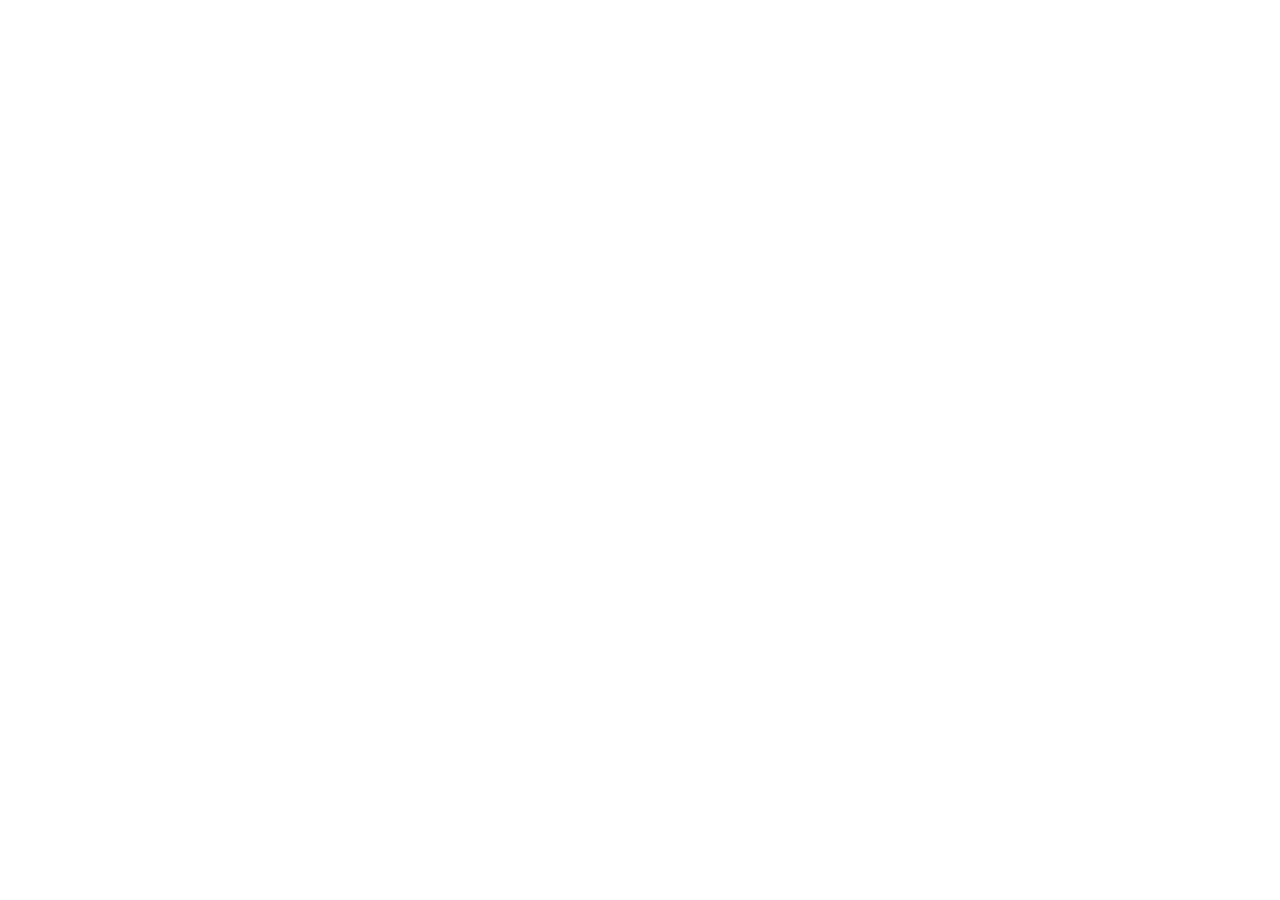
==== gallery.html @ 205ed688 "Add gallery page and redesign site layout" ====
<!DOCTYPE html>
<html lang="en">
<head>
    <meta charset="UTF-8">
    <meta name="viewport" content="width=device-width, initial-scale=1.0">
    <title>Видео Галерия</title>
</head>
<body>
    
</body>
</html>
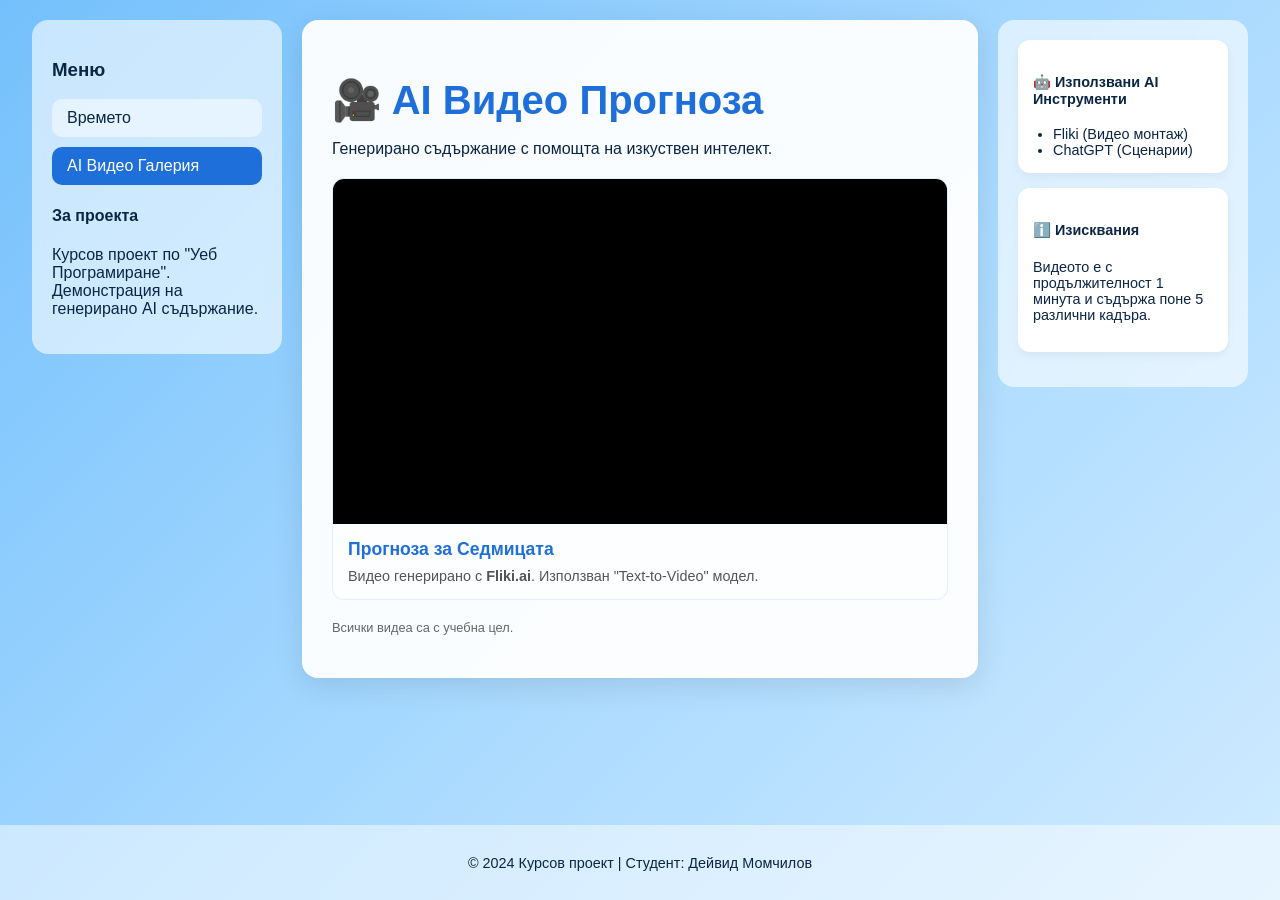
==== commit 649c027a: "Add AI video gallery page and update styles" ====
--- a/gallery.html
+++ b/gallery.html
@@ -1,11 +1,84 @@
-<!DOCTYPE html>
-<html lang="en">
+<!doctype html>
+<html lang="bg">
 <head>
-    <meta charset="UTF-8">
-    <meta name="viewport" content="width=device-width, initial-scale=1.0">
-    <title>Видео Галерия</title>
+  <meta charset="utf-8" />
+  <meta name="viewport" content="width=device-width,initial-scale=1" />
+  <title>AI Видео Галерия - Времето в България</title>
+  <link rel="stylesheet" href="styles.css" />
 </head>
 <body>
+
+  <header class="site-header">
+    <nav class="mobile-nav">
+      <ul>
+        <li><a href="index.html">🏠 Начало</a></li>
+        <li><a href="gallery.html" class="active">🎥 Видео Галерия</a></li>
+      </ul>
+    </nav>
+  </header>
+
+  <div class="page-layout">
     
+    <aside class="sidebar-left">
+      <nav class="vertical-nav">
+        <h3>Меню</h3>
+        <ul>
+          <li><a href="index.html" class="nav-item">Времето</a></li>
+          <li><a href="gallery.html" class="nav-item active">AI Видео Галерия</a></li>
+        </ul>
+      </nav>
+      
+      <div class="info-box">
+        <h4>За проекта</h4>
+        <p>Курсов проект по "Уеб Програмиране". Демонстрация на генерирано AI съдържание.</p>
+      </div>
+    </aside>
+
+    <main class="main-content" role="main">
+      <div class="gallery-container">
+        <header class="app-header">
+          <h1>🎥 AI Видео Прогноза</h1>
+          <p>Генерирано съдържание с помощта на изкуствен интелект.</p>
+        </header>
+
+        <div class="video-grid">
+          <article class="video-card">
+            <div class="video-wrapper">
+              <iframe width="560" height="315" src="-2050-.mp4" title="AI Video 3" frameborder="0" allow="accelerometer; autoplay; clipboard-write; encrypted-media; gyroscope; picture-in-picture" allowfullscreen></iframe>
+            </div>
+            <div class="video-info">
+              <h3>Прогноза за Седмицата</h3>
+              <p>Видео генерирано с <strong>Fliki.ai</strong>. Използван "Text-to-Video" модел.</p>
+            </div>
+          </article>
+
+        </div>
+        
+        <footer class="app-footer">
+          <p>Всички видеа са с учебна цел.</p>
+        </footer>
+      </div>
+    </main>
+
+    <aside class="sidebar-right">
+      <div class="info-card">
+        <h4>🤖 Използвани AI Инструменти</h4>
+        <ul style="padding-left: 20px; margin: 0;">
+          <li>Fliki (Видео монтаж)</li>
+          <li>ChatGPT (Сценарии)</li>
+        </ul>
+      </div>
+      <div class="info-card">
+        <h4>ℹ️ Изисквания</h4>
+        <p>Видеото е с продължителност 1 минута и съдържа поне 5 различни кадъра.</p>
+      </div>
+    </aside>
+
+  </div>
+
+  <footer class="site-footer">
+    <p>&copy; 2024 Курсов проект | Студент: Дейвид Момчилов</p>
+  </footer>
+
 </body>
 </html>
--- a/styles.css
+++ b/styles.css
@@ -0,0 +1,272 @@
+:root {
+  --bg-gradient: linear-gradient(135deg, #74c0fc, #a5d8ff, #d0ebff);
+  --accent-color: #1e6fd9;
+  --accent-hover: #1255aa;
+  --text-dark: #0b2545;
+  --text-light: #ffffff;
+  --card-bg: rgba(255, 255, 255, 0.95);
+  --glass-bg: rgba(255, 255, 255, 0.6);
+  --shadow: 0 8px 30px rgba(0, 0, 0, 0.1);
+  --radius: 16px;
+  --transition: all 0.3s ease;
+}
+
+body {
+  font-family: "Segoe UI", Roboto, Arial, sans-serif;
+  background: var(--bg-gradient);
+  min-height: 100vh;
+  margin: 0;
+  display: flex;
+  flex-direction: column; 
+  color: var(--text-dark);
+  animation: fadeIn 1s ease forwards;
+}
+
+.page-layout {
+  display: grid;
+  grid-template-columns: 1fr; 
+  gap: 20px;
+  width: 95%;
+  max-width: 1400px;
+  margin: 20px auto;
+  flex: 1; 
+}
+
+.sidebar-left, .sidebar-right {
+  display: none; 
+}
+
+.site-header {
+  background: var(--card-bg);
+  padding: 10px 20px;
+  box-shadow: 0 2px 10px rgba(0,0,0,0.05);
+}
+.mobile-nav ul {
+  list-style: none;
+  padding: 0;
+  margin: 0;
+  display: flex;
+  justify-content: center;
+  gap: 20px;
+}
+.mobile-nav a {
+  text-decoration: none;
+  color: var(--accent-color);
+  font-weight: bold;
+}
+
+.weather-app-container {
+  background: var(--card-bg);
+  border-radius: var(--radius);
+  box-shadow: var(--shadow);
+  padding: 30px;
+  text-align: center;
+  backdrop-filter: blur(6px);
+  transition: var(--transition);
+  margin: 0 auto;
+  width: 100%;
+  max-width: 600px; 
+}
+
+.weather-app-container:hover {
+  transform: translateY(-2px);
+  box-shadow: 0 12px 36px rgba(0, 0, 0, 0.15);
+}
+
+header h1 {
+  font-size: 2rem;
+  margin-bottom: 5px;
+  color: var(--accent-color);
+}
+
+.controls {
+  display: flex;
+  gap: 10px;
+  margin: 20px 0;
+}
+
+input[type="text"] {
+  flex: 1;
+  padding: 12px;
+  font-size: 1rem;
+  border-radius: var(--radius);
+  border: 1.5px solid #b6d0f5;
+}
+input[type="text"]:focus {
+  outline: none;
+  border-color: var(--accent-color);
+}
+
+button {
+  background: var(--accent-color);
+  color: var(--text-light);
+  border: none;
+  border-radius: var(--radius);
+  padding: 12px 20px;
+  font-size: 1rem;
+  cursor: pointer;
+  font-weight: 600;
+  transition: var(--transition);
+}
+button:hover {
+  background: var(--accent-hover);
+}
+
+.result {
+  padding: 15px;
+  border-radius: var(--radius);
+  background: rgba(240, 248, 255, 0.6);
+  min-height: 150px;
+  display: flex;
+  flex-direction: column;
+  justify-content: center;
+}
+
+.weather-value {
+  font-size: 2.5rem;
+  font-weight: bold;
+  color: var(--accent-color);
+  margin: 10px 0;
+}
+
+.meta { list-style: none; padding: 0; color: #555; }
+.error { color: #b30000; font-weight: bold; animation: shake 0.4s ease; }
+
+.app-footer { margin-top: 20px; font-size: 0.8rem; color: #666; }
+.site-footer {
+  text-align: center;
+  padding: 15px;
+  background: rgba(255,255,255,0.5);
+  font-size: 0.9rem;
+}
+
+@keyframes fadeIn {
+  from { opacity: 0; transform: translateY(10px); }
+  to { opacity: 1; transform: translateY(0); }
+}
+@keyframes shake {
+  0%, 100% { transform: translateX(0); }
+  25% { transform: translateX(-5px); }
+  75% { transform: translateX(5px); }
+}
+
+@media (min-width: 768px) {
+  header h1 { font-size: 2.5rem; }
+  .weather-app-container { padding: 40px; }
+}
+
+@media (min-width: 992px) {
+  .page-layout { max-width: 900px; }
+}
+
+@media (min-width: 1200px) {
+  .site-header { display: none; }
+
+  .page-layout {
+    grid-template-columns: 250px 1fr 250px;
+    align-items: start;
+    max-width: 1400px;
+  }
+
+  .sidebar-left, .sidebar-right {
+    display: block;
+    background: var(--glass-bg);
+    padding: 20px;
+    border-radius: var(--radius);
+    backdrop-filter: blur(5px);
+  }
+
+  .vertical-nav ul { list-style: none; padding: 0; }
+  .vertical-nav li { margin-bottom: 10px; }
+  .vertical-nav a {
+    display: block;
+    text-decoration: none;
+    padding: 10px 15px;
+    border-radius: 10px;
+    color: var(--text-dark);
+    background: rgba(255,255,255,0.5);
+    transition: var(--transition);
+  }
+  .vertical-nav a:hover, .vertical-nav a.active {
+    background: var(--accent-color);
+    color: white;
+  }
+  
+  .info-card {
+    background: white;
+    padding: 15px;
+    border-radius: 12px;
+    margin-bottom: 15px;
+    box-shadow: 0 4px 10px rgba(0,0,0,0.05);
+    font-size: 0.9rem;
+  }
+}
+
+.gallery-container {
+  background: var(--card-bg);
+  border-radius: var(--radius);
+  box-shadow: var(--shadow);
+  padding: 30px;
+  width: 100%;
+  box-sizing: border-box;
+}
+
+.video-grid {
+  gap: 25px;
+  margin-top: 20px;
+}
+
+.video-card {
+  background: rgba(255, 255, 255, 0.5);
+  border-radius: 12px;
+  overflow: hidden; 
+  border: 1px solid rgba(0, 100, 255, 0.1);
+  transition: var(--transition);
+}
+
+.video-card:hover {
+  transform: translateY(-3px);
+  box-shadow: 0 5px 15px rgba(0,0,0,0.1);
+  background: rgba(255, 255, 255, 0.8);
+}
+
+.video-wrapper {
+  position: relative;
+  padding-bottom: 56.25%; 
+  height: 0;
+  background: #000;
+}
+
+.video-wrapper iframe, 
+.video-wrapper video {
+  position: absolute;
+  top: 0;
+  left: 0;
+  width: 100%;
+  height: 100%;
+  border: none;
+}
+
+.video-info {
+  padding: 15px;
+  text-align: left;
+}
+
+.video-info h3 {
+  margin: 0 0 8px 0;
+  font-size: 1.1rem;
+  color: var(--accent-color);
+}
+
+.video-info p {
+  margin: 0;
+  font-size: 0.9rem;
+  color: #555;
+}
+
+
+@media (min-width: 768px) {
+  .video-grid {
+    grid-template-columns: 1fr 1fr;
+  }
+} 
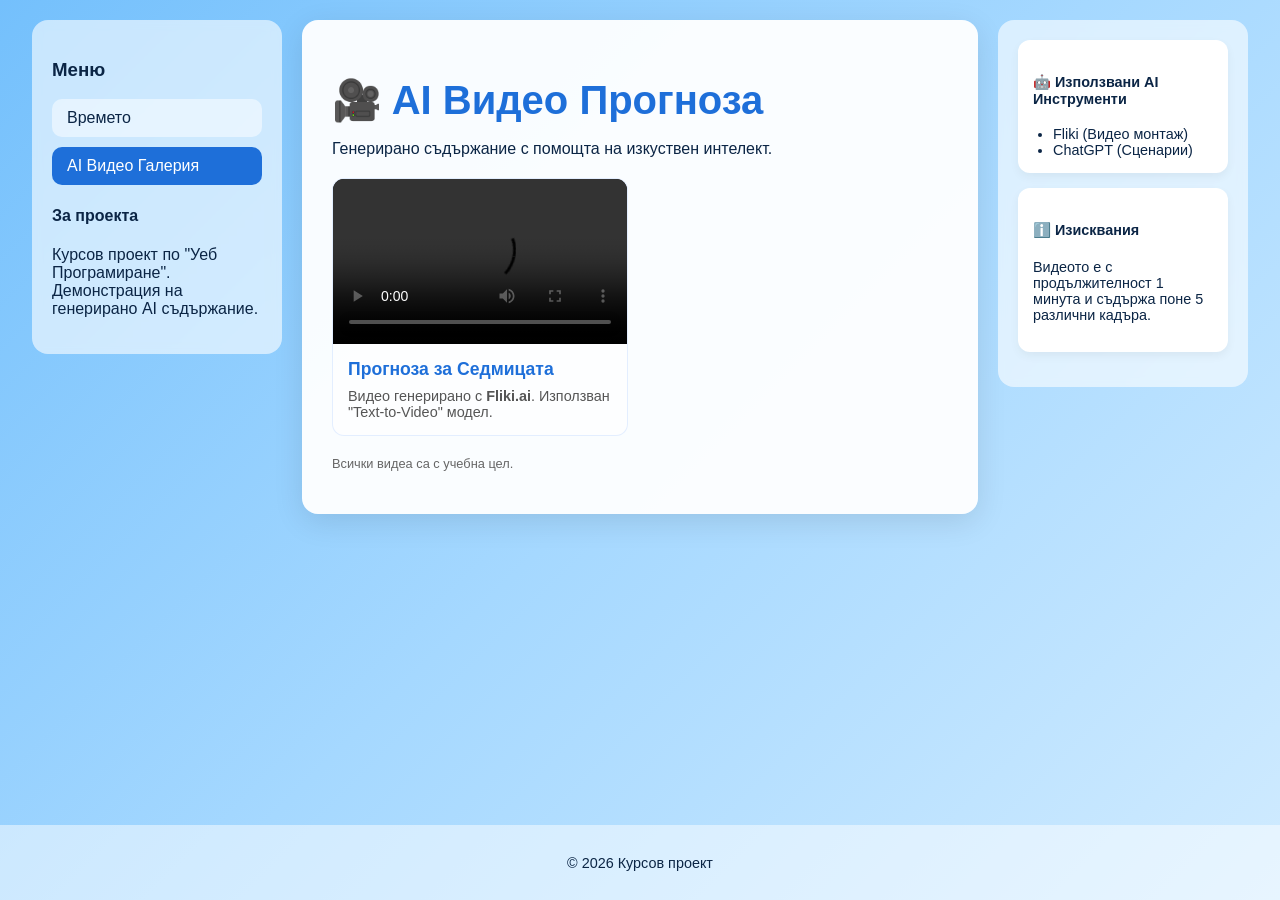
==== commit ba4c8ea6: "Major refactor added an assets folder for the video and favicon, updated css for a mobile friendly U" ====
--- a/gallery.html
+++ b/gallery.html
@@ -5,21 +5,11 @@
   <meta name="viewport" content="width=device-width,initial-scale=1" />
   <title>AI Видео Галерия - Времето в България</title>
   <link rel="stylesheet" href="styles.css" />
+  <link rel="icon" type="image/png" href="assets/cloudy.png">
 </head>
 <body>
-
-  <header class="site-header">
-    <nav class="mobile-nav">
-      <ul>
-        <li><a href="index.html">🏠 Начало</a></li>
-        <li><a href="gallery.html" class="active">🎥 Видео Галерия</a></li>
-      </ul>
-    </nav>
-  </header>
-
   <div class="page-layout">
-    
-    <aside class="sidebar-left">
+    <aside class="sidebar-left" id="side-menus">
       <nav class="vertical-nav">
         <h3>Меню</h3>
         <ul>
@@ -27,40 +17,34 @@
           <li><a href="gallery.html" class="nav-item active">AI Видео Галерия</a></li>
         </ul>
       </nav>
-      
       <div class="info-box">
         <h4>За проекта</h4>
         <p>Курсов проект по "Уеб Програмиране". Демонстрация на генерирано AI съдържание.</p>
       </div>
     </aside>
-
     <main class="main-content" role="main">
       <div class="gallery-container">
         <header class="app-header">
           <h1>🎥 AI Видео Прогноза</h1>
           <p>Генерирано съдържание с помощта на изкуствен интелект.</p>
         </header>
-
         <div class="video-grid">
           <article class="video-card">
             <div class="video-wrapper">
-              <iframe width="560" height="315" src="-2050-.mp4" title="AI Video 3" frameborder="0" allow="accelerometer; autoplay; clipboard-write; encrypted-media; gyroscope; picture-in-picture" allowfullscreen></iframe>
-            </div>
+              <video controls preload="metadata" src="assets/-2050-.mp4"></video>            
+           </div>
             <div class="video-info">
               <h3>Прогноза за Седмицата</h3>
               <p>Видео генерирано с <strong>Fliki.ai</strong>. Използван "Text-to-Video" модел.</p>
             </div>
           </article>
-
         </div>
-        
         <footer class="app-footer">
           <p>Всички видеа са с учебна цел.</p>
         </footer>
       </div>
     </main>
-
-    <aside class="sidebar-right">
+    <aside class="sidebar-right" id="side-info">
       <div class="info-card">
         <h4>🤖 Използвани AI Инструменти</h4>
         <ul style="padding-left: 20px; margin: 0;">
@@ -73,12 +57,13 @@
         <p>Видеото е с продължителност 1 минута и съдържа поне 5 различни кадъра.</p>
       </div>
     </aside>
-
   </div>
-
   <footer class="site-footer">
-    <p>&copy; 2024 Курсов проект | Студент: Дейвид Момчилов</p>
+    <p>&copy; 2026 Курсов проект</p>
   </footer>
-
+  <script src="ui.js"></script>
+  <button class="mobile-menu-toggle" aria-controls="side-menus" aria-label="Меню" aria-expanded="false">☰</button>
+  <button class="mobile-info-toggle" aria-controls="side-info" aria-label="Информация" aria-expanded="false">ℹ️</button>
+  <div class="backdrop" hidden></div>
 </body>
-</html>+</html>
--- a/styles.css
+++ b/styles.css
@@ -11,36 +11,51 @@
   --transition: all 0.3s ease;
 }
 
+/* Global fixes for mobile friendliness */
+*,
+*::before,
+*::after {
+  box-sizing: border-box;
+}
+
+html,
+body {
+  overflow-x: hidden;
+}
+
 body {
   font-family: "Segoe UI", Roboto, Arial, sans-serif;
   background: var(--bg-gradient);
   min-height: 100vh;
   margin: 0;
   display: flex;
-  flex-direction: column; 
+  flex-direction: column;
   color: var(--text-dark);
   animation: fadeIn 1s ease forwards;
 }
 
 .page-layout {
   display: grid;
-  grid-template-columns: 1fr; 
+  grid-template-columns: 1fr;
   gap: 20px;
   width: 95%;
   max-width: 1400px;
   margin: 20px auto;
-  flex: 1; 
-}
-
-.sidebar-left, .sidebar-right {
-  display: none; 
+  flex: 1;
+}
+
+/* Sidebars hidden by default (desktop shows them at >=1200px) */
+.sidebar-left,
+.sidebar-right {
+  display: none;
 }
 
 .site-header {
   background: var(--card-bg);
   padding: 10px 20px;
-  box-shadow: 0 2px 10px rgba(0,0,0,0.05);
-}
+  box-shadow: 0 2px 10px rgba(0, 0, 0, 0.05);
+}
+
 .mobile-nav ul {
   list-style: none;
   padding: 0;
@@ -49,6 +64,7 @@
   justify-content: center;
   gap: 20px;
 }
+
 .mobile-nav a {
   text-decoration: none;
   color: var(--accent-color);
@@ -65,7 +81,7 @@
   transition: var(--transition);
   margin: 0 auto;
   width: 100%;
-  max-width: 600px; 
+  max-width: 600px;
 }
 
 .weather-app-container:hover {
@@ -92,6 +108,7 @@
   border-radius: var(--radius);
   border: 1.5px solid #b6d0f5;
 }
+
 input[type="text"]:focus {
   outline: none;
   border-color: var(--accent-color);
@@ -108,6 +125,7 @@
   font-weight: 600;
   transition: var(--transition);
 }
+
 button:hover {
   background: var(--accent-hover);
 }
@@ -129,79 +147,32 @@
   margin: 10px 0;
 }
 
-.meta { list-style: none; padding: 0; color: #555; }
-.error { color: #b30000; font-weight: bold; animation: shake 0.4s ease; }
-
-.app-footer { margin-top: 20px; font-size: 0.8rem; color: #666; }
+.meta {
+  list-style: none;
+  padding: 0;
+  color: #555;
+}
+
+.error {
+  color: #b30000;
+  font-weight: bold;
+  animation: shake 0.4s ease;
+}
+
+.app-footer {
+  margin-top: 20px;
+  font-size: 0.8rem;
+  color: #666;
+}
+
 .site-footer {
   text-align: center;
   padding: 15px;
-  background: rgba(255,255,255,0.5);
+  background: rgba(255, 255, 255, 0.5);
   font-size: 0.9rem;
 }
 
-@keyframes fadeIn {
-  from { opacity: 0; transform: translateY(10px); }
-  to { opacity: 1; transform: translateY(0); }
-}
-@keyframes shake {
-  0%, 100% { transform: translateX(0); }
-  25% { transform: translateX(-5px); }
-  75% { transform: translateX(5px); }
-}
-
-@media (min-width: 768px) {
-  header h1 { font-size: 2.5rem; }
-  .weather-app-container { padding: 40px; }
-}
-
-@media (min-width: 992px) {
-  .page-layout { max-width: 900px; }
-}
-
-@media (min-width: 1200px) {
-  .site-header { display: none; }
-
-  .page-layout {
-    grid-template-columns: 250px 1fr 250px;
-    align-items: start;
-    max-width: 1400px;
-  }
-
-  .sidebar-left, .sidebar-right {
-    display: block;
-    background: var(--glass-bg);
-    padding: 20px;
-    border-radius: var(--radius);
-    backdrop-filter: blur(5px);
-  }
-
-  .vertical-nav ul { list-style: none; padding: 0; }
-  .vertical-nav li { margin-bottom: 10px; }
-  .vertical-nav a {
-    display: block;
-    text-decoration: none;
-    padding: 10px 15px;
-    border-radius: 10px;
-    color: var(--text-dark);
-    background: rgba(255,255,255,0.5);
-    transition: var(--transition);
-  }
-  .vertical-nav a:hover, .vertical-nav a.active {
-    background: var(--accent-color);
-    color: white;
-  }
-  
-  .info-card {
-    background: white;
-    padding: 15px;
-    border-radius: 12px;
-    margin-bottom: 15px;
-    box-shadow: 0 4px 10px rgba(0,0,0,0.05);
-    font-size: 0.9rem;
-  }
-}
-
+/* Gallery */
 .gallery-container {
   background: var(--card-bg);
   border-radius: var(--radius);
@@ -211,33 +182,36 @@
   box-sizing: border-box;
 }
 
+/* FIX: this MUST be grid */
 .video-grid {
+  display: grid;
   gap: 25px;
   margin-top: 20px;
+  grid-template-columns: 1fr;
 }
 
 .video-card {
   background: rgba(255, 255, 255, 0.5);
   border-radius: 12px;
-  overflow: hidden; 
+  overflow: hidden;
   border: 1px solid rgba(0, 100, 255, 0.1);
   transition: var(--transition);
 }
 
 .video-card:hover {
   transform: translateY(-3px);
-  box-shadow: 0 5px 15px rgba(0,0,0,0.1);
+  box-shadow: 0 5px 15px rgba(0, 0, 0, 0.1);
   background: rgba(255, 255, 255, 0.8);
 }
 
 .video-wrapper {
   position: relative;
-  padding-bottom: 56.25%; 
+  padding-bottom: 56.25%;
   height: 0;
   background: #000;
 }
 
-.video-wrapper iframe, 
+.video-wrapper iframe,
 .video-wrapper video {
   position: absolute;
   top: 0;
@@ -264,9 +238,273 @@
   color: #555;
 }
 
-
+/* Animations */
+@keyframes fadeIn {
+  from {
+    opacity: 0;
+    transform: translateY(10px);
+  }
+  to {
+    opacity: 1;
+    transform: translateY(0);
+  }
+}
+
+@keyframes shake {
+  0%,
+  100% {
+    transform: translateX(0);
+  }
+  25% {
+    transform: translateX(-5px);
+  }
+  75% {
+    transform: translateX(5px);
+  }
+}
+
+/* Tablets */
 @media (min-width: 768px) {
+  header h1 {
+    font-size: 2.5rem;
+  }
+  .weather-app-container {
+    padding: 40px;
+  }
   .video-grid {
     grid-template-columns: 1fr 1fr;
   }
-} 
+}
+
+/* Medium screens */
+@media (min-width: 992px) {
+  .page-layout {
+    max-width: 900px;
+  }
+}
+
+/* Mobile/Tablet drawers (works up to desktop breakpoint) */
+.mobile-menu-toggle,
+.mobile-info-toggle {
+  display: none;
+}
+
+@media (max-width: 1199.98px) {
+  .page-layout {
+    width: 100%;
+    margin: 0;
+    padding: 74px 12px 16px;
+  }
+
+  .mobile-menu-toggle,
+  .mobile-info-toggle {
+    display: block;
+    position: fixed;
+    top: 12px;
+    z-index: 2000;
+    font-size: 1.7rem;
+    background: var(--accent-color);
+    color: #fff;
+    border: none;
+    border-radius: 11px;
+    width: 52px;
+    height: 52px;
+    box-shadow: var(--shadow);
+    transition: background 0.2s;
+  }
+
+  .mobile-menu-toggle {
+    left: 10px;
+  }
+
+  .mobile-info-toggle {
+    right: 10px;
+  }
+
+  .mobile-menu-toggle:active,
+  .mobile-info-toggle:active {
+    background: var(--accent-hover);
+  }
+
+  .backdrop {
+    position: fixed;
+    inset: 0;
+    background: rgba(0, 0, 0, 0.35);
+    z-index: 1500;
+  }
+
+  body.drawer-open {
+    overflow: hidden;
+  }
+
+  /* IMPORTANT: show as fixed drawers on tablet/phone */
+  .sidebar-left,
+  .sidebar-right {
+    display: block;
+    position: fixed;
+    top: 0;
+    bottom: 0;
+    width: 85vw;
+    max-width: 320px;
+    height: 100vh;
+    background: var(--glass-bg);
+    z-index: 1600;
+    box-shadow: 0 8px 22px rgba(0, 0, 0, 0.22);
+    overflow-y: auto;
+    backdrop-filter: blur(5px);
+    padding: 20px;
+    transition: transform 0.25s ease;
+  }
+
+  .sidebar-left {
+    left: 0;
+    transform: translateX(-105%);
+  }
+
+  .sidebar-right {
+    right: 0;
+    transform: translateX(105%);
+    border-left: 1px solid #e3e5ea;
+  }
+
+  .sidebar-left.show {
+    transform: translateX(0);
+  }
+
+  .sidebar-right.show {
+    transform: translateX(0);
+  }
+
+  /* Make controls behave nicely on mid widths */
+  .controls {
+    flex-wrap: wrap;
+  }
+
+  .controls input,
+  .controls button {
+    min-width: 0;
+  }
+}
+
+/* Small phones */
+@media (max-width: 600px) {
+  body,
+  .page-layout {
+    padding: 0 !important;
+    margin: 0 !important;
+  }
+
+  .weather-app-container,
+  .gallery-container {
+    max-width: 100%;
+    padding: 12px !important;
+    box-shadow: none;
+    border-radius: 0;
+  }
+
+  .controls {
+    flex-direction: column;
+    gap: 8px;
+    margin: 12px 0;
+  }
+
+  input[type="text"],
+  button {
+    width: 100%;
+    font-size: 1em;
+    box-sizing: border-box;
+    padding: 14px 8px;
+  }
+
+  header h1 {
+    font-size: 1.3rem !important;
+  }
+
+  .weather-value {
+    font-size: 1.4rem;
+    margin: 5px 0;
+  }
+
+  .result {
+    padding: 10px;
+    min-height: 80px;
+  }
+
+  .video-card {
+    margin-bottom: 16px;
+    min-width: 0;
+  }
+
+  .video-info h3 {
+    font-size: 0.96rem;
+  }
+
+  .vertical-nav a,
+  .vertical-nav li {
+    padding: 6px;
+    font-size: 0.95rem;
+  }
+}
+
+/* Desktop */
+@media (min-width: 1200px) {
+  .site-header {
+    display: none;
+  }
+
+  .page-layout {
+    grid-template-columns: 250px 1fr 250px;
+    align-items: start;
+    max-width: 1400px;
+    padding: 0;
+    margin: 20px auto;
+    width: 95%;
+  }
+
+  .sidebar-left,
+  .sidebar-right {
+    display: block;
+    position: static;
+    height: auto;
+    transform: none !important;
+    background: var(--glass-bg);
+    padding: 20px;
+    border-radius: var(--radius);
+    backdrop-filter: blur(5px);
+    box-shadow: none;
+  }
+
+  .vertical-nav ul {
+    list-style: none;
+    padding: 0;
+  }
+
+  .vertical-nav li {
+    margin-bottom: 10px;
+  }
+
+  .vertical-nav a {
+    display: block;
+    text-decoration: none;
+    padding: 10px 15px;
+    border-radius: 10px;
+    color: var(--text-dark);
+    background: rgba(255, 255, 255, 0.5);
+    transition: var(--transition);
+  }
+
+  .vertical-nav a:hover,
+  .vertical-nav a.active {
+    background: var(--accent-color);
+    color: white;
+  }
+
+  .info-card {
+    background: white;
+    padding: 15px;
+    border-radius: 12px;
+    margin-bottom: 15px;
+    box-shadow: 0 4px 10px rgba(0, 0, 0, 0.05);
+    font-size: 0.9rem;
+  }
+}
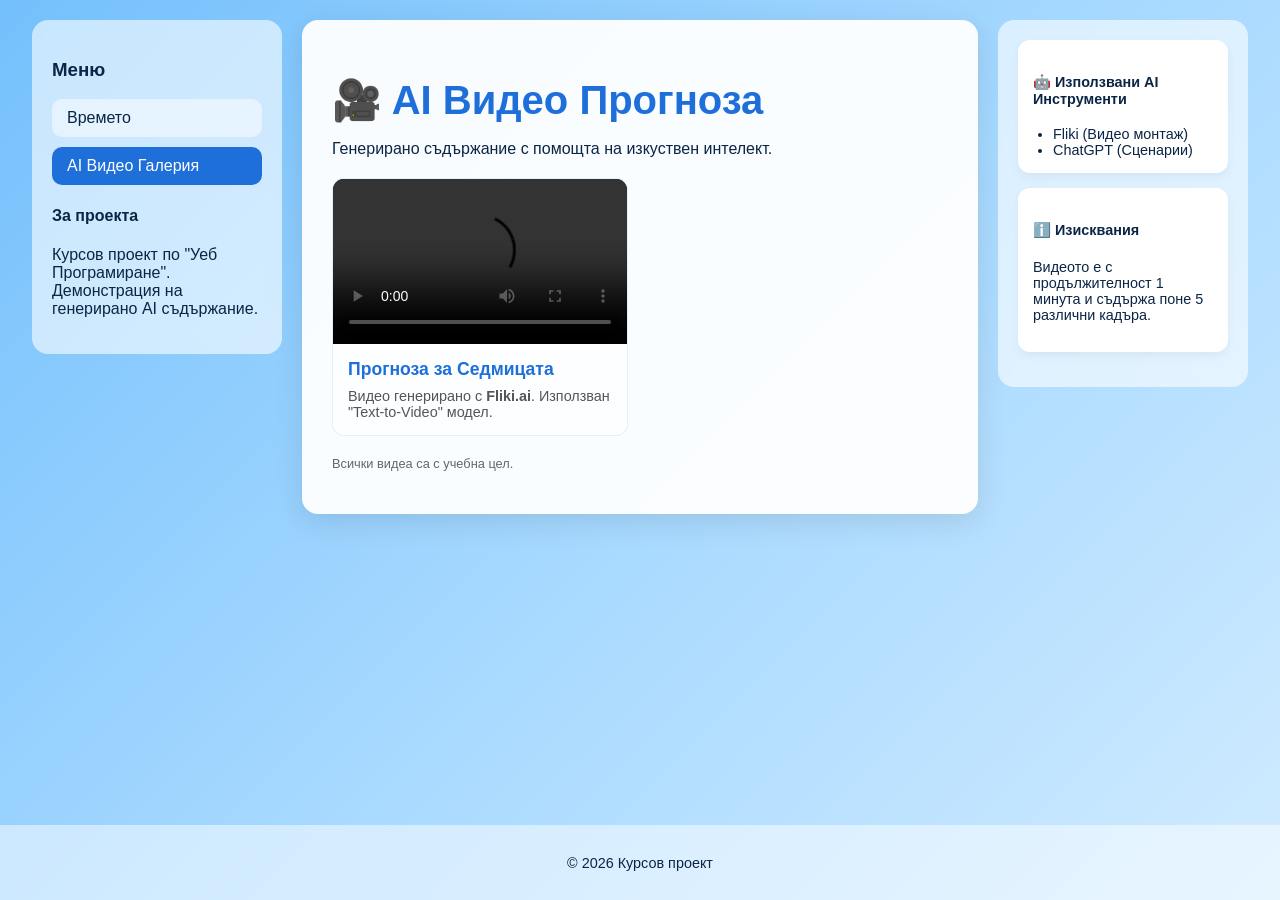
==== commit 243d0da0: "Clean up comments and improve mobile menu styles" ====
--- a/gallery.html
+++ b/gallery.html
@@ -62,6 +62,7 @@
     <p>&copy; 2026 Курсов проект</p>
   </footer>
   <script src="ui.js"></script>
+  
   <button class="mobile-menu-toggle" aria-controls="side-menus" aria-label="Меню" aria-expanded="false">☰</button>
   <button class="mobile-info-toggle" aria-controls="side-info" aria-label="Информация" aria-expanded="false">ℹ️</button>
   <div class="backdrop" hidden></div>
--- a/styles.css
+++ b/styles.css
@@ -11,7 +11,6 @@
   --transition: all 0.3s ease;
 }
 
-/* Global fixes for mobile friendliness */
 *,
 *::before,
 *::after {
@@ -44,7 +43,6 @@
   flex: 1;
 }
 
-/* Sidebars hidden by default (desktop shows them at >=1200px) */
 .sidebar-left,
 .sidebar-right {
   display: none;
@@ -172,7 +170,6 @@
   font-size: 0.9rem;
 }
 
-/* Gallery */
 .gallery-container {
   background: var(--card-bg);
   border-radius: var(--radius);
@@ -182,7 +179,6 @@
   box-sizing: border-box;
 }
 
-/* FIX: this MUST be grid */
 .video-grid {
   display: grid;
   gap: 25px;
@@ -211,7 +207,6 @@
   background: #000;
 }
 
-.video-wrapper iframe,
 .video-wrapper video {
   position: absolute;
   top: 0;
@@ -238,7 +233,11 @@
   color: #555;
 }
 
-/* Animations */
+.mobile-menu-toggle,
+.mobile-info-toggle {
+  display: none;
+}
+
 @keyframes fadeIn {
   from {
     opacity: 0;
@@ -263,7 +262,6 @@
   }
 }
 
-/* Tablets */
 @media (min-width: 768px) {
   header h1 {
     font-size: 2.5rem;
@@ -276,20 +274,13 @@
   }
 }
 
-/* Medium screens */
 @media (min-width: 992px) {
   .page-layout {
     max-width: 900px;
   }
 }
 
-/* Mobile/Tablet drawers (works up to desktop breakpoint) */
-.mobile-menu-toggle,
-.mobile-info-toggle {
-  display: none;
-}
-
-@media (max-width: 1199.98px) {
+@media (max-width: 1200px) {
   .page-layout {
     width: 100%;
     margin: 0;
@@ -301,7 +292,7 @@
     display: block;
     position: fixed;
     top: 12px;
-    z-index: 2000;
+    z-index: 200;
     font-size: 1.7rem;
     background: var(--accent-color);
     color: #fff;
@@ -337,7 +328,6 @@
     overflow: hidden;
   }
 
-  /* IMPORTANT: show as fixed drawers on tablet/phone */
   .sidebar-left,
   .sidebar-right {
     display: block;
@@ -375,7 +365,6 @@
     transform: translateX(0);
   }
 
-  /* Make controls behave nicely on mid widths */
   .controls {
     flex-wrap: wrap;
   }
@@ -386,7 +375,6 @@
   }
 }
 
-/* Small phones */
 @media (max-width: 600px) {
   body,
   .page-layout {
@@ -446,7 +434,6 @@
   }
 }
 
-/* Desktop */
 @media (min-width: 1200px) {
   .site-header {
     display: none;
@@ -507,4 +494,4 @@
     box-shadow: 0 4px 10px rgba(0, 0, 0, 0.05);
     font-size: 0.9rem;
   }
-}
+}
